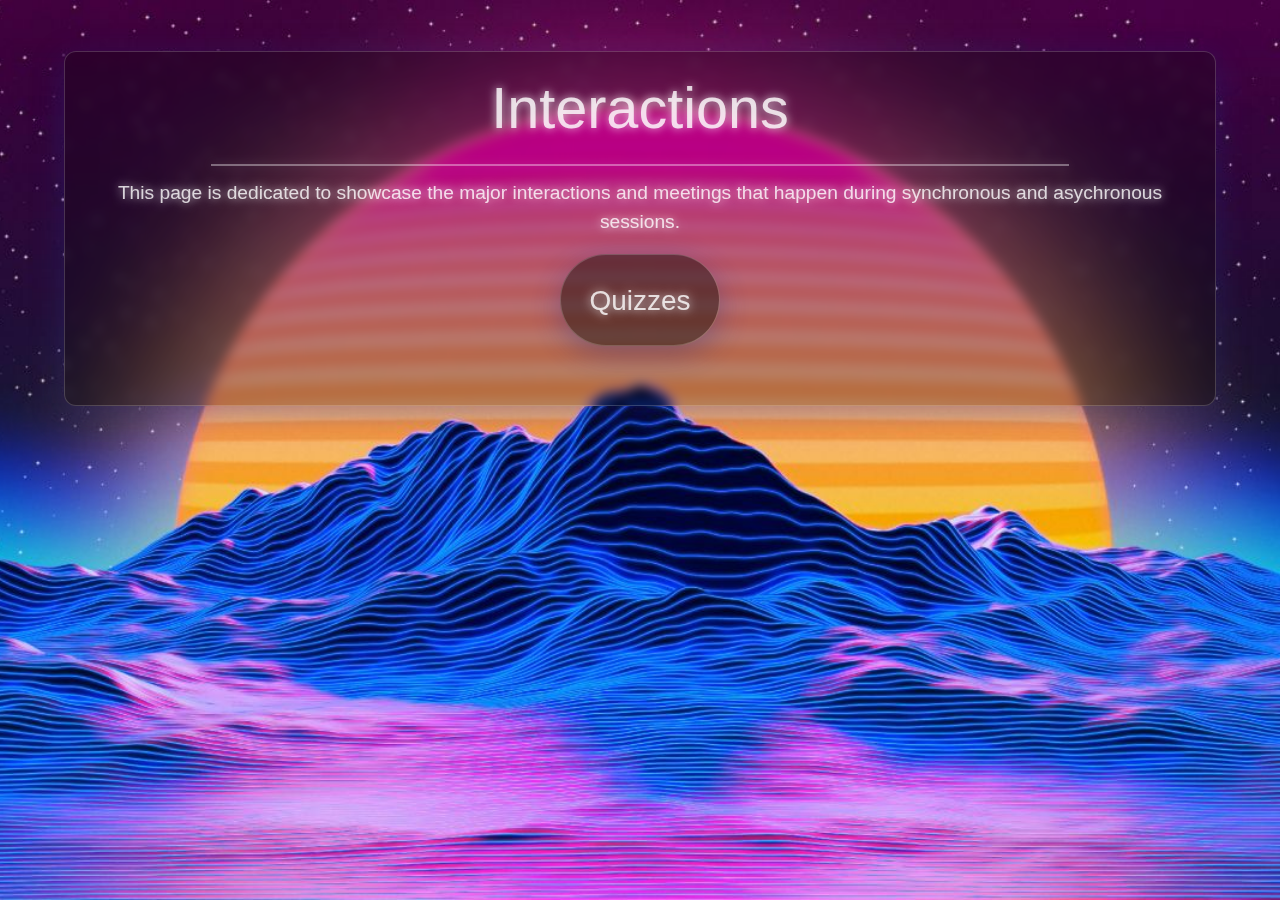
==== group_activity.html @ 0a101b04 "main commit" ====
<!DOCTYPE html>
<html lang="en">

<head>
    <link rel="icon" href="./favicon.ico" type="image/x-icon">

    <link rel="icon" type="image/png" href="favicon16x16.png" sizes="16x16">
<link rel="icon" type="image/png" href="favicon32x32.png" sizes="32x32">
    <meta charset="UTF-8">
    <meta http-equiv="X-UA-Compatible" content="IE=edge">
    <meta name="viewport" content="width=device-width, initial-scale=1.0">
    <link rel="stylesheet" href="https://maxcdn.bootstrapcdn.com/bootstrap/4.0.0/css/bootstrap.min.css" integrity="sha384-Gn5384xqQ1aoWXA+058RXPxPg6fy4IWvTNh0E263XmFcJlSAwiGgFAW/dAiS6JXm" crossorigin="anonymous">
    <script src="https://code.jquery.com/jquery-3.2.1.slim.min.js" integrity="sha384-KJ3o2DKtIkvYIK3UENzmM7KCkRr/rE9/Qpg6aAZGJwFDMVNA/GpGFF93hXpG5KkN" crossorigin="anonymous"></script>
    <script src="https://cdnjs.cloudflare.com/ajax/libs/popper.js/1.12.9/umd/popper.min.js" integrity="sha384-ApNbgh9B+Y1QKtv3Rn7W3mgPxhU9K/ScQsAP7hUibX39j7fakFPskvXusvfa0b4Q" crossorigin="anonymous"></script>
    <script src="https://maxcdn.bootstrapcdn.com/bootstrap/4.0.0/js/bootstrap.min.js" integrity="sha384-JZR6Spejh4U02d8jOt6vLEHfe/JQGiRRSQQxSfFWpi1MquVdAyjUar5+76PVCmYl" crossorigin="anonymous"></script>
    <script src="script.js"></script>
    <link rel="stylesheet" href="styles.css">
    <title>E-PortFolio</title>
</head>

<body>
    <div id="main">
        
        <div id="name">Interactions</div>
        <div class="line"></div>
        <div id="description">This page is dedicated to showcase the major interactions and meetings that happen during synchronous and asychronous sessions.</div>
        
        <div id="links">
            <div class="btn"><a style="text-decoration: none; color: rgba(255, 255, 255, 0.8);" href="quizzes.html">Quizzes</a></div>
            
            
        </div>
    </div>
    
</body>

</html>
---- styles.css ----
@font-face {
  font-family: Orion;
  src: url("Orion\ Bold.ttf") format("truetype");
}

@import url('https://fonts.googleapis.com/css2?family=Montserrat:wght@500&display=swap');

body {
  font-family: 'Montserrat', sans-serif;
  background-image: url("./165088-vaporwave-retro-retro_style-retrofuturism-synthwave-x750.jpg");
  background-position: center;
  background-size: cover;
  background-repeat: no-repeat;
  background-attachment: fixed;
}


* {
  margin: 0;
  padding: 0;
  transition: all 0.5s;
}


#main {
  color: rgba(255, 255, 255, 0.8);

  text-shadow: 0px 0px 10px rgba(255, 255, 255, 0.8);
 
  text-align: center;
  margin: 4vw 5vw;
  /*height:82vh;*/
  padding:0 3vw 6vh 3vw;
  height:fit-content;
  background: rgba( 0, 0, 0, 0.25 );
box-shadow: 0 8px 32px 0 rgba( 31, 38, 135, 0.37 );
backdrop-filter: blur( 6px );
-webkit-backdrop-filter: blur( 4px );

border: 1px solid rgba( 255, 255, 255, 0.18 );
  border-radius: 12px;
}
.main-tabs{
  color: rgba(255, 255, 255, 0.8);

  text-shadow: 0px 0px 10px rgba(255, 255, 255, 0.8);
 
  text-align: center;
  margin: 2vw 5vw;
  /*height:82vh;*/
  padding:2vh 3vw 6vh 3vw;
  height:fit-content;
  background: rgba( 0, 0, 0, 0.25 );
box-shadow: 0 8px 32px 0 rgba( 31, 38, 135, 0.37 );
backdrop-filter: blur( 6px );
-webkit-backdrop-filter: blur( 4px );

border: 1px solid rgba( 255, 255, 255, 0.18 );
  border-radius: 12px;
}
#name{
  margin:1vw 0vw;
  font-size: 4.5vw;
}

#pfp{
  width:10.4vw;
  height:10.4vw;
  margin:2vw auto 1vw auto;
  border-radius: 50%;
  background: rgba( 0, 0, 0, 0.25 );
  box-shadow: 0 8px 32px 0 rgba( 31, 38, 135, 0.37 );
  backdrop-filter: blur( 4px );
  -webkit-backdrop-filter: blur( 4px );
  border: 1px solid rgba( 255, 255, 255, 0.18 );
  
}
#pfp:hover{
  box-shadow: 0px 0px 10px rgba(255, 255, 255, 0.2);
}
#pfpimg{
  width:10vw;
  height:10vw;
  margin: 0.2vw auto;
  border-radius: 50%;
}
.btn{
  cursor: pointer;
  font-size: 28px;
  width:fit-content;
  height:fit-content;
  line-height: 5vh;
  display: inline-block;
  margin: 0.4vw 4vw;
  padding: 0.8em 1em;
  border-radius: 52px;
  background: rgba( 0, 0, 0, 0.25 );
  box-shadow: 0 8px 32px 0 rgba( 31, 38, 135, 0.37 );
  backdrop-filter: blur( 4px );
  -webkit-backdrop-filter: blur( 4px );
  border: 1px solid rgba( 255, 255, 255, 0.18 );
}
.btn:hover{
  box-shadow: 0px 0px 10px rgba(255, 255, 255, 0.2);
}

.line{
  width:80%;
  height:2px;
  background: rgba( 255, 255, 255, 0.38 );
  margin: 0.2vw auto;
  box-shadow: 0px 0px 10px rgba(255, 255, 255, 0.2);
}
.line-2{
  width:50%;
  height:2px;
  background: rgba( 255, 255, 255, 0.38 );
  margin: 0.2vw auto;
  box-shadow: 0px 0px 10px rgba(255, 255, 255, 0.2);
}
#description{
  margin:1vw 0vw;
  font-size: 1.5vw;
}
.description-know{
  margin:1vw 0vw;
  font-size: 1.5vw;
  text-align: center;
}
#instructor{
  margin:0vw 0vw;
  font-size: 1.5vw;
}

.btn-tab{
  cursor: pointer;
  font-size: 22px;
  width:fit-content;
  height:fit-content;
  line-height: 1vh;
  display: inline-block;
  margin: 2vw 1vw 0vw 1vw;
  padding: 1em 1em;
  border-radius: 52px;
  background: rgba( 0, 0, 0, 0.25 );
  box-shadow: 0 8px 32px 0 rgba( 31, 38, 135, 0.37 );
  backdrop-filter: blur( 4px );
  -webkit-backdrop-filter: blur( 4px );
  border: 1px solid rgba( 255, 255, 255, 0.18 );
  outline:none;
}
.btn-tab:hover{
  box-shadow: 0px 0px 10px rgba(255, 255, 255, 0.2);
}

.btn-tab.active {
  background: rgba( 150, 150, 150, 0.25 );

}
.tabcontent {
  display: none;
 
}

.tabcontent {
  animation: fadeEffect 1s; /* Fading effect takes 1 second */
}

/* Go from zero to full opacity */
@keyframes fadeEffect {
  from {opacity: 0;}
  to {opacity: 1;}
}













@media screen and (orientation:portrait) {
  
  #description{
    margin:2vw 0vw;
    font-size: 4vw;
  }
  .description-know{
    margin:2vw 0vw;
    font-size: 4vw;
    text-align: left;
  }
  #instructor{
    margin:2vw 0vw;
    font-size: 4vw;
  }
  #name{
    font-size: 10vw;
  }
  #pfp{
    width:20vw;
    height:20vw;
  }
  #pfpimg{
    width:19.6vw;
    height:19.6vw;
  }
  .btn{
    margin: 2vw 4vw;
    font-size: 16px;
  }
  
  
  
  
  }
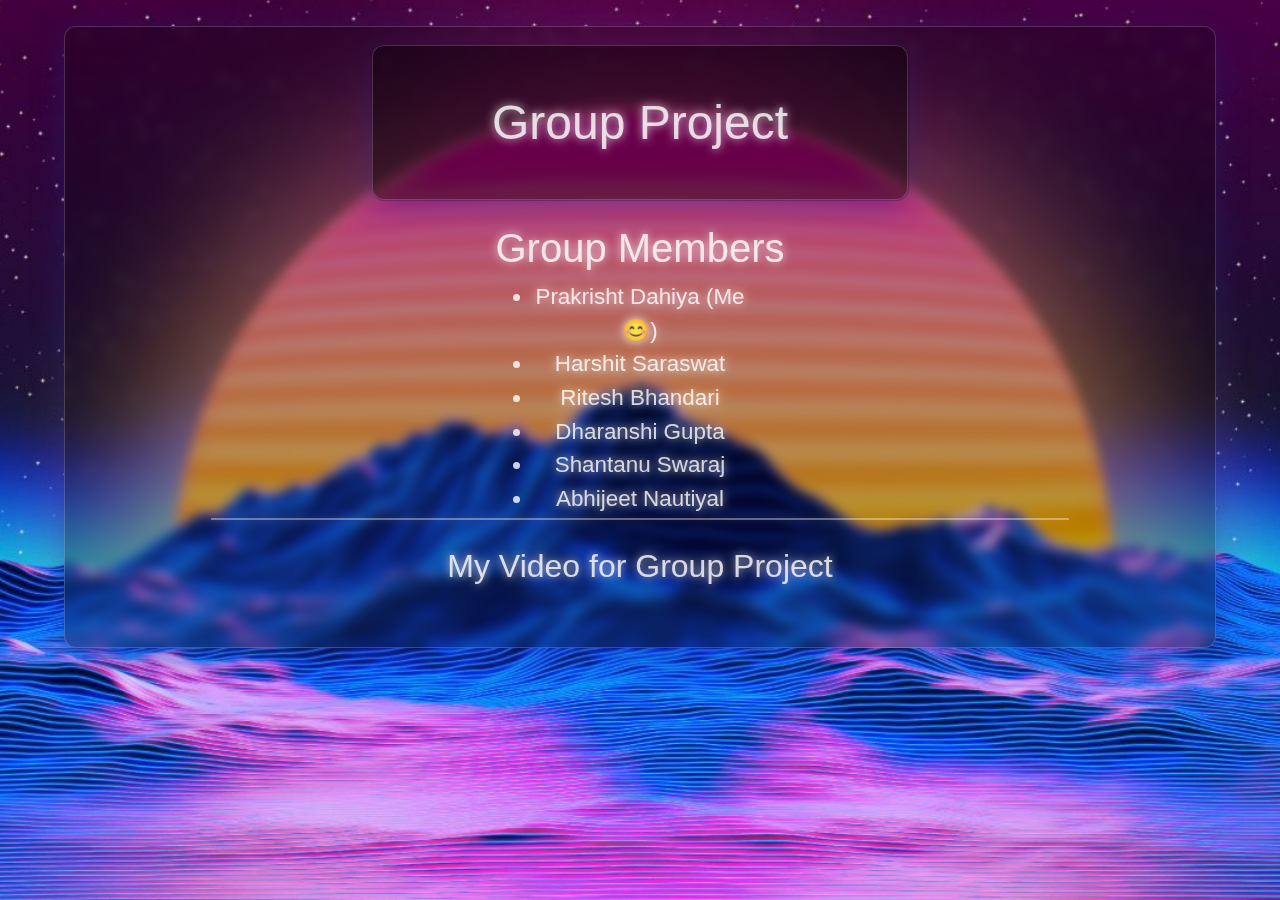
==== commit c0ca821d: "added stuff" ====
--- a/group_activity.html
+++ b/group_activity.html
@@ -19,15 +19,41 @@
 </head>
 
 <body>
-    <div id="main">
+    <div  class="main-tabs">
+        <h1 style="font-size: 3em;  background: rgba( 0, 0, 0, 0.25 );
+        box-shadow: 0 8px 32px 0 rgba( 31, 38, 135, 0.37 );
+        backdrop-filter: blur( 6px );
+        -webkit-backdrop-filter: blur( 4px );
         
-        <div id="name">Interactions</div>
-        <div class="line"></div>
-        <div id="description">This page is dedicated to showcase the major interactions and meetings that happen during synchronous and asychronous sessions.</div>
-        
-        <div id="links">
-            <div class="btn"><a style="text-decoration: none; color: rgba(255, 255, 255, 0.8);" href="quizzes.html">Quizzes</a></div>
-            
+        border: 1px solid rgba( 255, 255, 255, 0.18 );  margin-top: 2em; padding:1em; width:50%; margin:auto; border-radius: 12px;">Group Project</h1><br>
+    
+        <h1>
+            Group Members
+        </h1>
+        <ul style="width: 20%; margin:auto;  font-size:1.4em;">
+            <li>
+                Prakrisht Dahiya (Me😊)
+            </li>
+            <li>
+                Harshit Saraswat
+            </li>
+            <li>
+                Ritesh Bhandari
+            </li>
+            <li>
+                Dharanshi Gupta
+            </li>
+            <li>
+                Shantanu Swaraj
+            </li>
+            <li>
+                Abhijeet Nautiyal
+            </li>
+        </ul>
+        <div class="line">
+        </div>
+<br>
+        <h2>My Video for Group Project</h2>
             
         </div>
     </div>
--- a/styles.css
+++ b/styles.css
@@ -58,6 +58,18 @@
 border: 1px solid rgba( 255, 255, 255, 0.18 );
   border-radius: 12px;
 }
+
+img{
+  width:50%;
+  opacity: 85%;
+  border-radius: 12px;
+}
+
+iframe{
+  width:50%;
+  border-radius: 12px;
+  opacity: 85%;
+}
 #name{
   margin:1vw 0vw;
   font-size: 4.5vw;
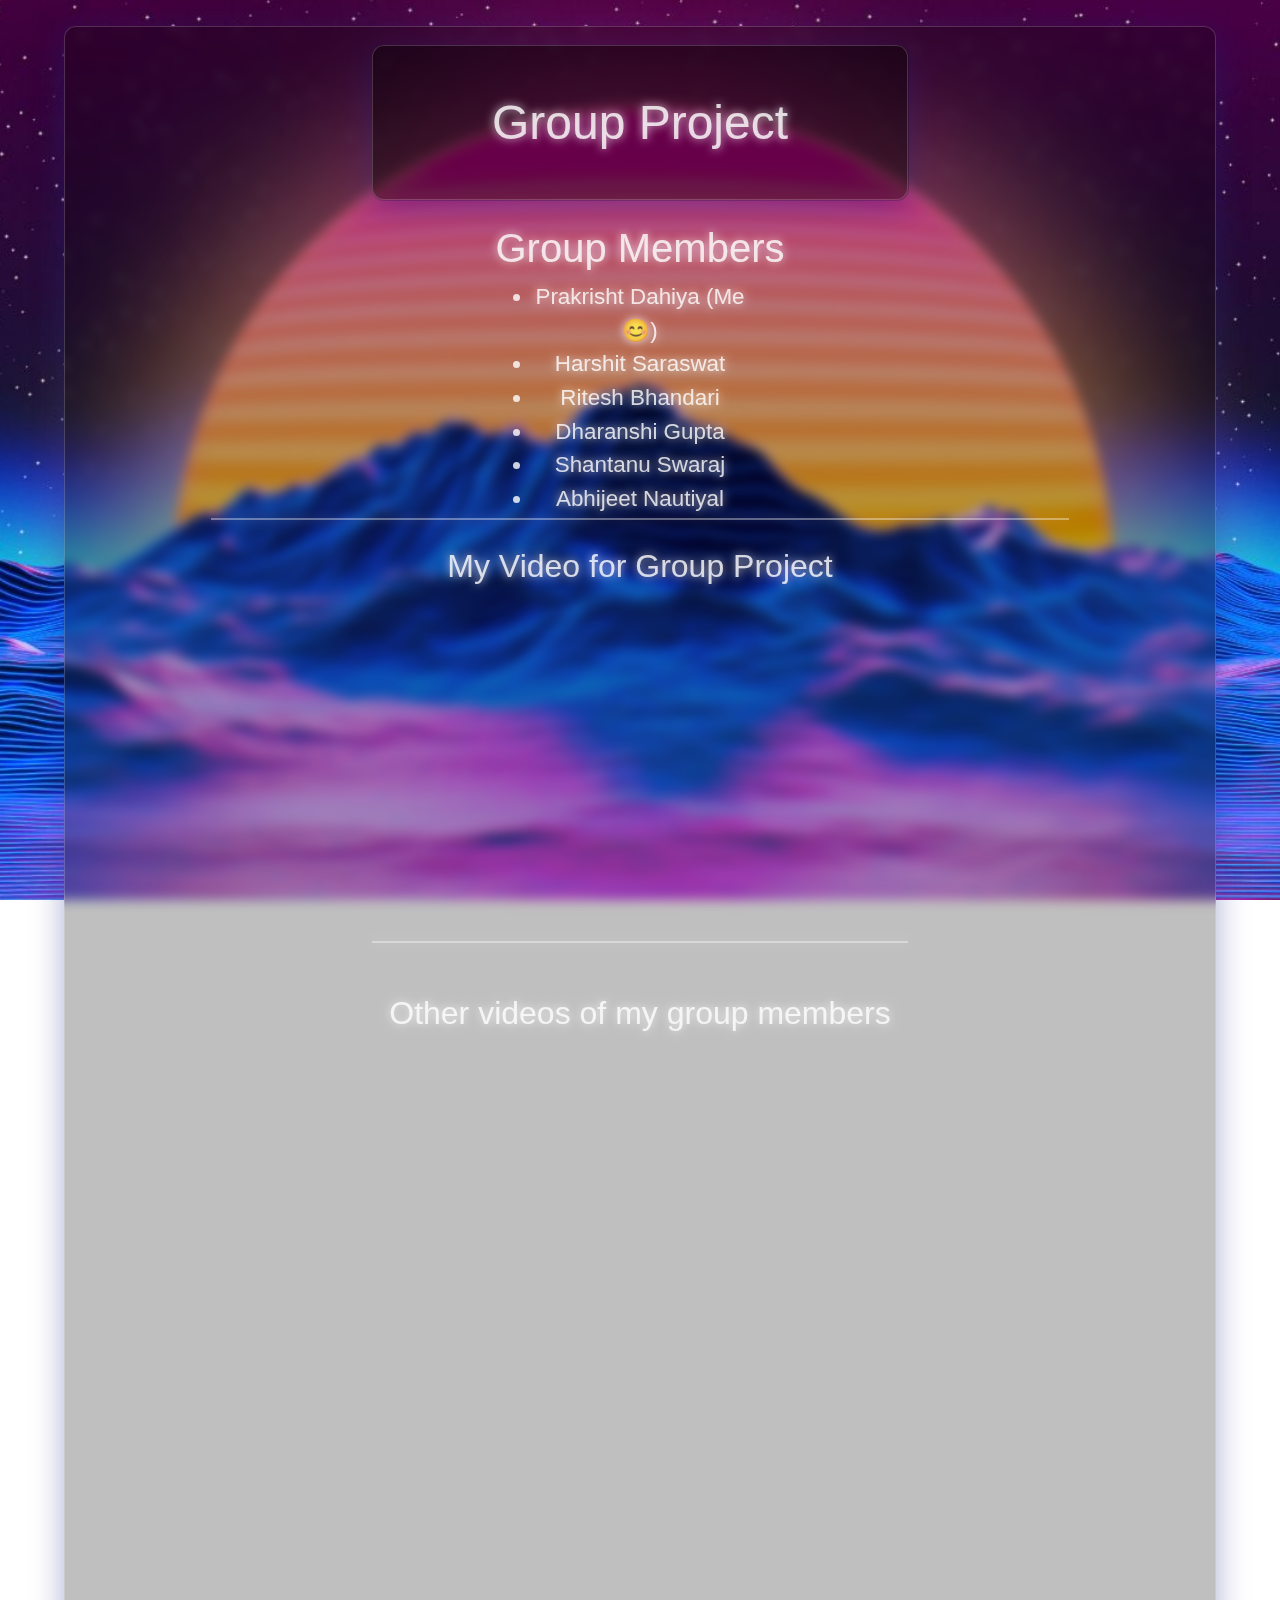
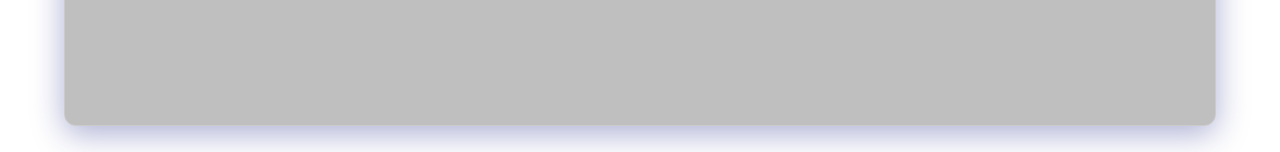
==== commit 8c0f0c2d: "added group project video" ====
--- a/group_activity.html
+++ b/group_activity.html
@@ -54,7 +54,17 @@
         </div>
 <br>
         <h2>My Video for Group Project</h2>
-            
+<br>
+        <iframe width="560" height="315" src="https://www.youtube.com/embed/uYsWH1OhgR8" title="YouTube video player" frameborder="0" allow="accelerometer; autoplay; clipboard-write; encrypted-media; gyroscope; picture-in-picture" allowfullscreen></iframe>
+           <br>
+           <div class="line-2"></div><br><br>
+           <h2>
+               Other videos of my group members 
+           </h2>
+           <br>
+           <iframe src="https://drive.google.com/embeddedfolderview?id=1GwFBVNlETuMbrLpjWt4myuNq2UF9coou#list" style="width:100%; height:600px; border:0;"></iframe>
+
+           <br>
         </div>
     </div>
     
